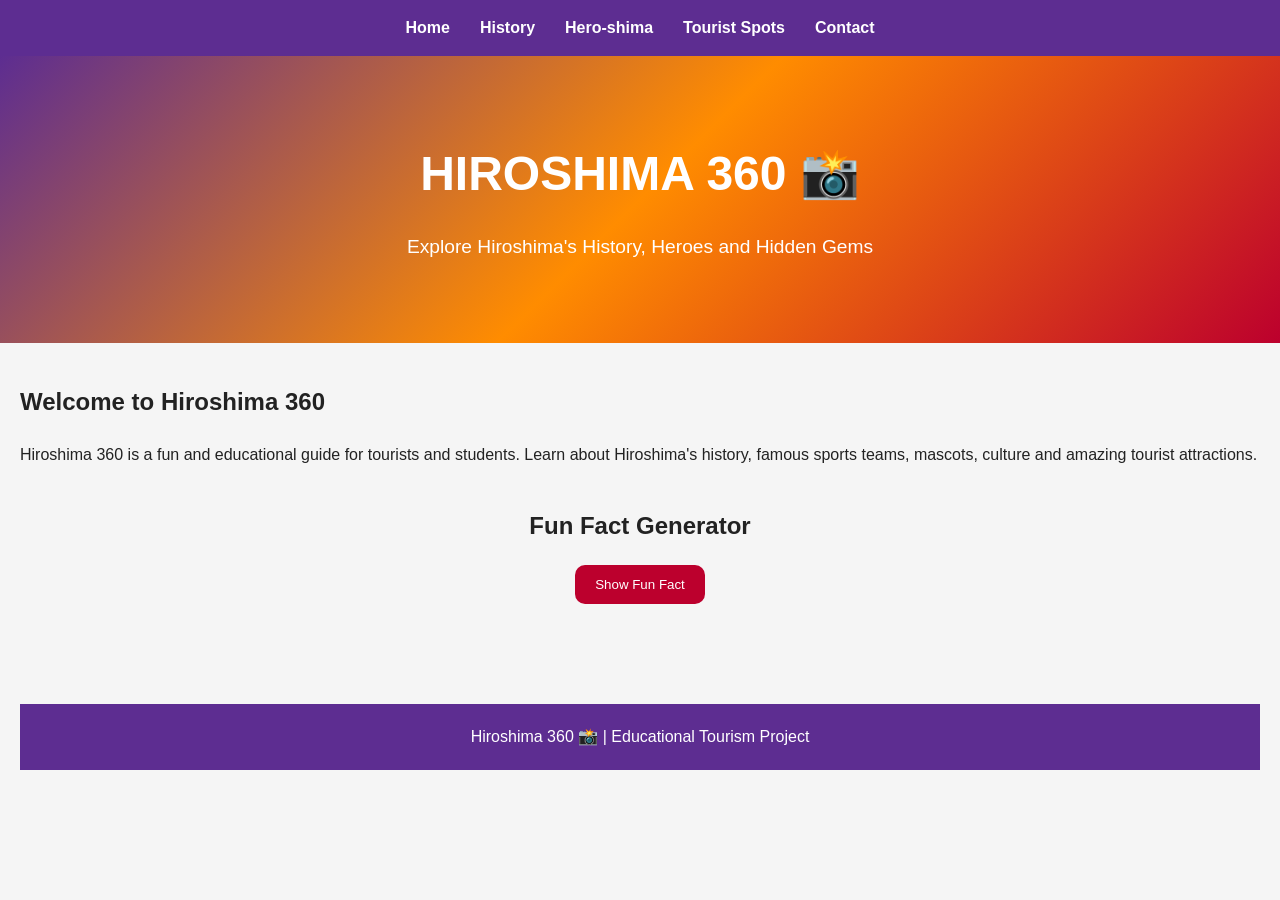
==== Index.html @ f111edbd "Initial commit" ====
<!DOCTYPE html>
<html lang="en">

<head>

    <meta charset="UTF-8">
    <meta name="viewport" content="width=device-width, initial-scale=1.0">

    <title>Hiroshima 360 📸</title>

    <link rel="stylesheet" href="Main.css">

</head>

<body>

    <!-- Navigation -->

    <nav>

        <ul>

            <li><a href="Index.html">Home</a></li>

            <li><a href="History.html">History</a></li>

            <li><a href="hero-shima.html">Hero-shima</a></li>

            <li><a href="Tourist.html">Tourist Spots</a></li>

            <li><a href="Contact.html">Contact</a></li>

        </ul>

    </nav>

    <!-- Hero Section -->

    <header class="hero">

        <h1 class="main-title">
            HIROSHIMA 360 📸

        </h1>

        <p class="subtitle">
            Explore Hiroshima's History, Heroes and Hidden Gems
        </p>

    </header>

    <!-- About Section -->

    <section class="about">

        <h2>Welcome to Hiroshima 360</h2>

        <p>

            Hiroshima 360 is a fun and educational guide for tourists and students.
            Learn about Hiroshima's history, famous sports teams, mascots,
            culture and amazing tourist attractions.

        </p>


    <!-- Fun Facts -->

    <section class="facts">

        <h2>Fun Fact Generator</h2>

        <button id="factBtn">
            Show Fun Fact
        </button>

        <p id="factText"></p>

    </section>

    <!-- Footer -->

    <footer>

        <p>
            Hiroshima 360 📸 | Educational Tourism Project
        </p>

    </footer>

    <script src="Hiroshima.js"></script>

</body>

</html>
---- Main.css ----
/* ==========================
   ROOT COLORS
========================== */

:root {

    --hiro-red: #BC002D;
    --hiro-white: #FFFFFF;
    --hiro-black: #222222;

    --purple: #5D2D91;
    --orange: #FF8C00;

    --light: #F5F5F5;

}

/* ==========================
   GLOBAL STYLES
========================== */

* {

    margin: 0;
    padding: 0;
    box-sizing: border-box;

}

body {

    font-family: Arial, Helvetica, sans-serif;
    background-color: var(--light);
    color: var(--hiro-black);
    line-height: 1.6;

}

/* ==========================
   NAVIGATION
========================== */

nav {

    background-color: var(--purple);
    padding: 15px;

}

nav ul {

    list-style: none;

    display: flex;

    justify-content: center;

    gap: 30px;

    padding: 0;

}

nav li {

    display: inline;

}

nav a {

    text-decoration: none;

    color: white;

    font-weight: bold;

    transition: 0.3s;

}

nav a:hover {

    color: var(--orange);

}

/* ==========================
   HERO SECTION
========================== */

.hero {

    text-align: center;

    padding: 80px 20px;

    background: linear-gradient(
        135deg,
        var(--purple),
        var(--orange),
        var(--hiro-red)
    );

    color: white;

}

.main-title {

    font-size: 3rem;

    margin-bottom: 20px;

}

.subtitle {

    font-size: 1.2rem;

}

.letter {

    width: 60px;

    height: 60px;

    vertical-align: middle;

}

/* ==========================
   PAGE HEADERS
========================== */

.page-header {

    text-align: center;

    padding: 50px 20px;

    background-color: white;

}

.page-header h1 {

    margin-bottom: 15px;

}

/* ==========================
   SECTIONS
========================== */

section {

    padding: 40px 20px;

}

section h2 {

    margin-bottom: 20px;

}

/* ==========================
   BUTTONS
========================== */

button {

    background-color: var(--hiro-red);

    color: white;

    border: none;

    padding: 12px 20px;

    border-radius: 10px;

    cursor: pointer;

    transition: 0.3s;

}

button:hover {

    transform: scale(1.05);

    background-color: var(--orange);

}

/* ==========================
   COUNTER & FACTS
========================== */

.counter-section,
.facts,
.destination-generator,
.favorite-section {

    text-align: center;

}

#counter {

    font-size: 3rem;

    margin: 15px 0;

}

#factText,
#destinationResult {

    margin-top: 20px;

    font-size: 1.1rem;

    font-weight: bold;

}

/* ==========================
   HISTORY PAGE
========================== */

.timeline {

    display: grid;

    grid-template-columns:
        repeat(auto-fit, minmax(250px, 1fr));

    gap: 20px;

}

.timeline-card {

    background-color: white;

    padding: 20px;

    border-radius: 12px;

    box-shadow: 0 2px 8px rgba(0,0,0,0.2);

}

.quiz-card {

    background-color: white;

    padding: 20px;

    margin-bottom: 20px;

    border-radius: 12px;

}

.hidden {

    display: none;

}

/* ==========================
   TOURIST PAGE
========================== */

.tourist-card {

    background-color: white;

    margin-bottom: 30px;

    padding: 20px;

    border-radius: 12px;

    box-shadow: 0 2px 8px rgba(0,0,0,0.2);

}

.tourist-card img {

    width: 100%;

    max-width: 600px;

    border-radius: 10px;

}

figcaption {

    font-style: italic;

    margin-top: 10px;

}

/* ==========================
   TABLES
========================== */

.fact-table {

    width: 100%;

    border-collapse: collapse;

}

.fact-table th,
.fact-table td {

    border: 1px solid #ccc;

    padding: 12px;

    text-align: left;

}

.fact-table th {

    background-color: var(--hiro-red);

    color: white;

}

/* ==========================
   FORMS
========================== */

form {

    max-width: 700px;

    margin: auto;

}

fieldset {

    border: 2px solid var(--purple);

    border-radius: 10px;

    padding: 20px;

    margin-bottom: 20px;

}

legend {

    padding: 0 10px;

    font-weight: bold;

}

label {

    display: block;

    margin-top: 10px;

    margin-bottom: 5px;

}

input,
textarea {

    width: 100%;

    padding: 10px;

    border: 1px solid #ccc;

    border-radius: 8px;

}

textarea {

    resize: vertical;

}

/* ==========================
   FOOTER
========================== */

footer {

    text-align: center;

    background-color: var(--purple);

    color: white;

    padding: 20px;

    margin-top: 40px;

}

/* ==========================
   RESPONSIVE DESIGN
========================== */

@media (max-width: 768px) {

    nav ul {

        flex-direction: column;

        align-items: center;

    }

    .main-title {

        font-size: 2rem;

    }

    .letter {

        width: 40px;

        height: 40px;

    }

}
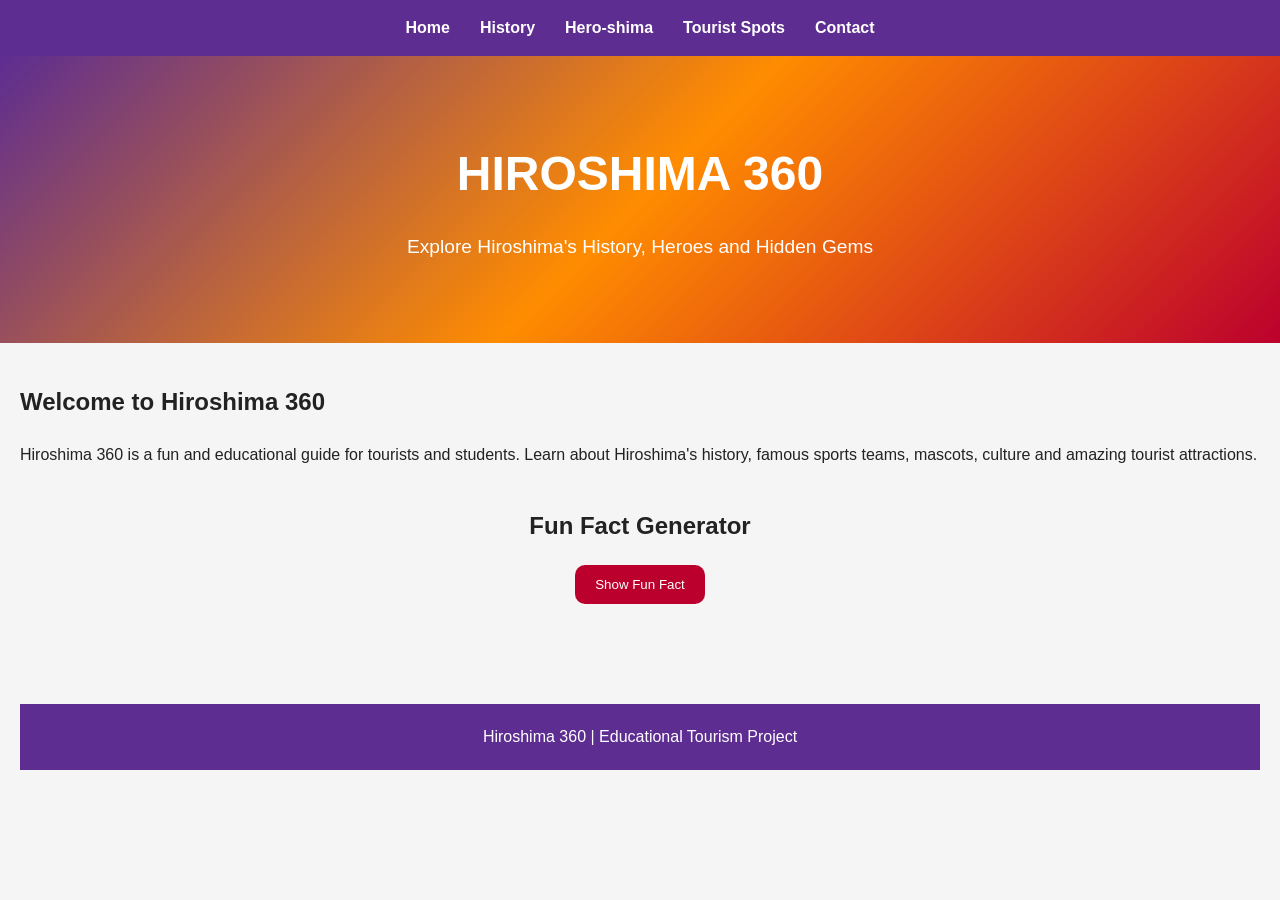
==== commit 6dcfd820: "centered images,cleaned html file and change headings" ====
--- a/Index.html
+++ b/Index.html
@@ -6,7 +6,7 @@
     <meta charset="UTF-8">
     <meta name="viewport" content="width=device-width, initial-scale=1.0">
 
-    <title>Hiroshima 360 📸</title>
+    <title>Hiroshima 360</title>
 
     <link rel="stylesheet" href="Main.css">
 
@@ -24,7 +24,7 @@
 
             <li><a href="History.html">History</a></li>
 
-            <li><a href="hero-shima.html">Hero-shima</a></li>
+            <li><a href="heroshima.html">Hero-shima</a></li>
 
             <li><a href="Tourist.html">Tourist Spots</a></li>
 
@@ -39,7 +39,7 @@
     <header class="hero">
 
         <h1 class="main-title">
-            HIROSHIMA 360 📸
+            HIROSHIMA 360
 
         </h1>
 
@@ -83,7 +83,7 @@
     <footer>
 
         <p>
-            Hiroshima 360 📸 | Educational Tourism Project
+            Hiroshima 360 | Educational Tourism Project
         </p>
 
     </footer>
--- a/Main.css
+++ b/Main.css
@@ -289,6 +289,8 @@
 
     box-shadow: 0 2px 8px rgba(0,0,0,0.2);
 
+    text-align: center;
+
 }
 
 .tourist-card img {
@@ -328,7 +330,7 @@
 
     padding: 12px;
 
-    text-align: left;
+    text-align: center;
 
 }
 
